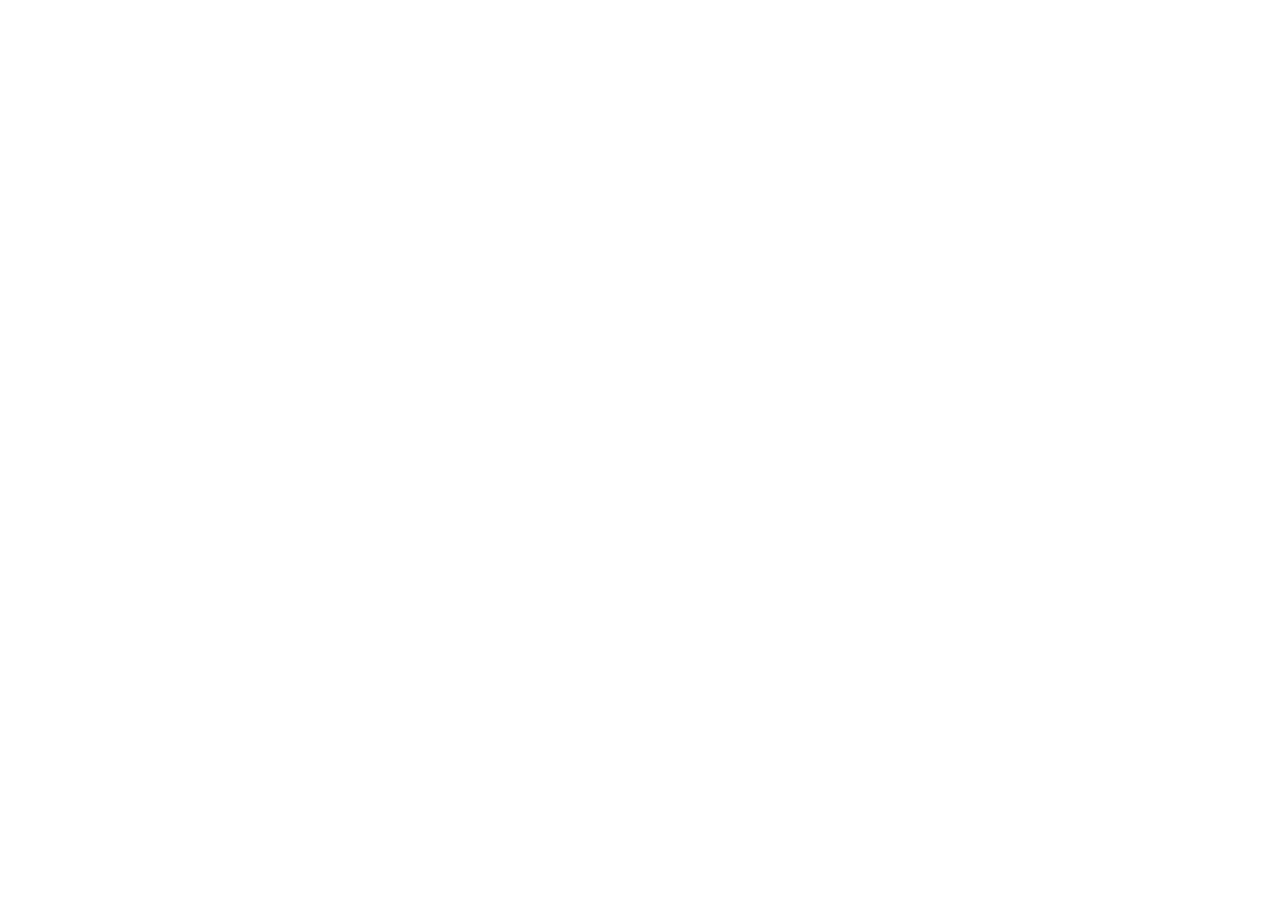
==== Index.html @ 92e1d5ec "Create Index.html" ====
<!DOCTYPE html>
<html lang="en">
<head>
  <meta charset="UTF-8" />
  <title>Traffic Signal React</title>

  <!-- React CDN -->
  <script src="https://unpkg.com/react@18/umd/react.development.js"></script>
  <script src="https://unpkg.com/react-dom@18/umd/react-dom.development.js"></script>

  <!-- Babel (to use JSX in browser) -->
  <script src="https://unpkg.com/@babel/standalone/babel.min.js"></script>
</head>

<body>

  <div id="root"></div>

  <script type="text/babel">

    const { useState, useEffect } = React;

    function App() {
      const [light, setLight] = useState("red");
      const [time, setTime] = useState(5);

      // traffic logic
      useEffect(() => {
        let timer;

        if (light === "red") {
          setTime(5);
          timer = setTimeout(() => setLight("green"), 5000);
        } else if (light === "green") {
          setTime(4);
          timer = setTimeout(() => setLight("yellow"), 4000);
        } else {
          setTime(2);
          timer = setTimeout(() => setLight("red"), 2000);
        }

        return () => clearTimeout(timer);
      }, [light]);

      // countdown
      useEffect(() => {
        if (time === 0) return;

        const interval = setInterval(() => {
          setTime((prev) => prev - 1);
        }, 1000);

        return () => clearInterval(interval);
      }, [time]);

      return (
        <div style={styles.app}>
          <h1>🚦 Traffic Signal</h1>

          <div style={styles.box}>
            <div style={{ ...styles.light, ...(light === "red" ? styles.red : {}) }}></div>
            <div style={{ ...styles.light, ...(light === "yellow" ? styles.yellow : {}) }}></div>
            <div style={{ ...styles.light, ...(light === "green" ? styles.green : {}) }}></div>
          </div>

          <h2>{light.toUpperCase()}</h2>
          <h3>Time Left: {time}s</h3>

          <div>
            <button onClick={() => setLight("red")}>Red</button>
            <button onClick={() => setLight("yellow")}>Yellow</button>
            <button onClick={() => setLight("green")}>Green</button>
          </div>
        </div>
      );
    }

    const styles = {
      app: {
        textAlign: "center",
        background: "#111",
        color: "white",
        height: "100vh",
        paddingTop: "50px"
      },
      box: {
        width: "120px",
        margin: "20px auto",
        background: "black",
        padding: "15px",
        borderRadius: "10px"
      },
      light: {
        width: "90px",
        height: "90px",
        margin: "15px auto",
        borderRadius: "50%",
        background: "grey"
      },
      red: {
        background: "red",
        boxShadow: "0 0 20px red"
      },
      yellow: {
        background: "yellow",
        boxShadow: "0 0 20px yellow"
      },
      green: {
        background: "green",
        boxShadow: "0 0 20px green"
      }
    };

    const root = ReactDOM.createRoot(document.getElementById("root"));
    root.render(<App />);

  </script>

</body>
</html>
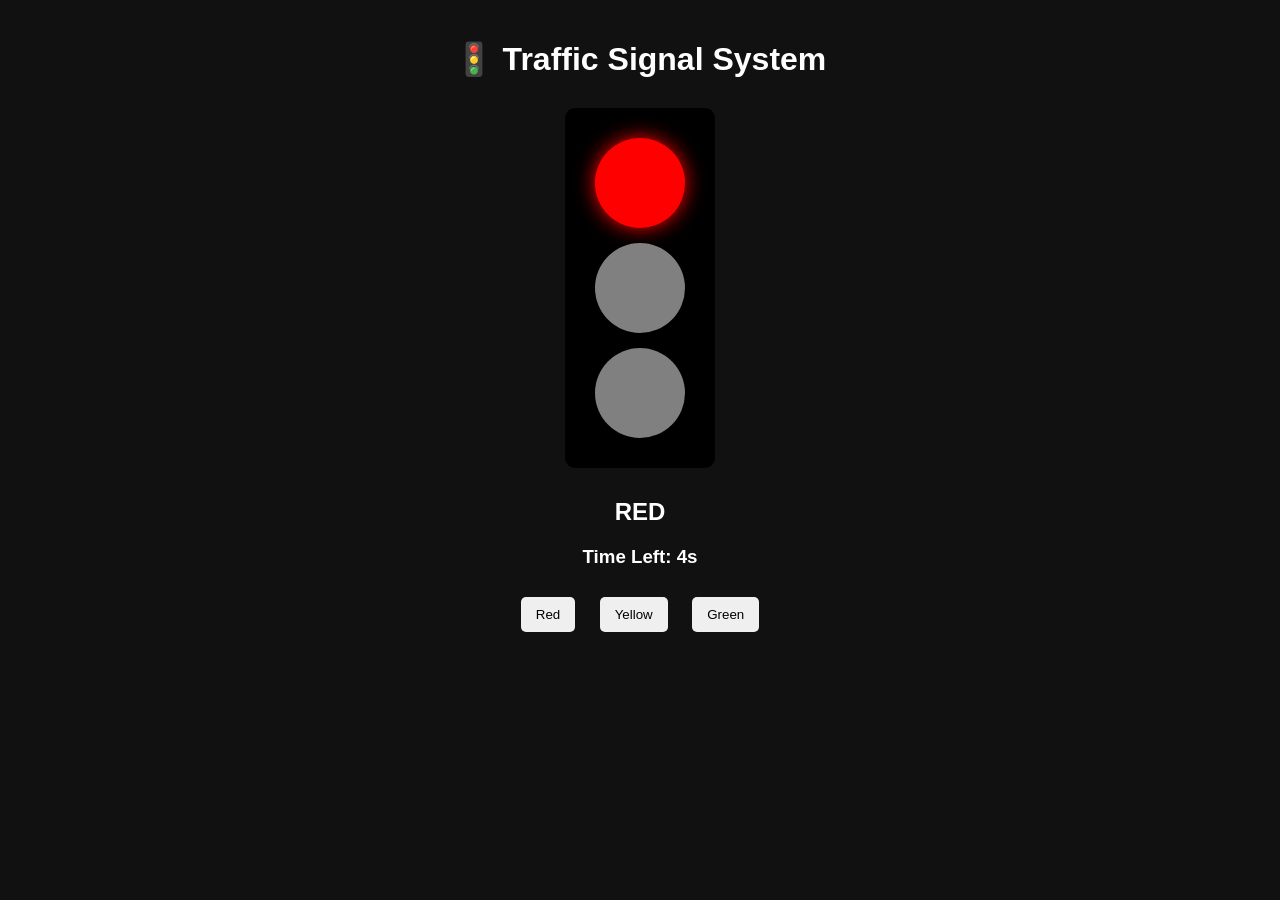
==== commit 5ba83c6e: "Update Index.html" ====
--- a/Index.html
+++ b/Index.html
@@ -1,119 +1,141 @@
 <!DOCTYPE html>
 <html lang="en">
 <head>
-  <meta charset="UTF-8" />
-  <title>Traffic Signal React</title>
+  <meta charset="UTF-8">
+  <title>Traffic Signal System</title>
 
-  <!-- React CDN -->
-  <script src="https://unpkg.com/react@18/umd/react.development.js"></script>
-  <script src="https://unpkg.com/react-dom@18/umd/react-dom.development.js"></script>
+  <style>
+    body {
+      margin: 0;
+      background: #111;
+      color: white;
+      text-align: center;
+      font-family: Arial;
+    }
 
-  <!-- Babel (to use JSX in browser) -->
-  <script src="https://unpkg.com/@babel/standalone/babel.min.js"></script>
+    h1 {
+      margin-top: 40px;
+    }
+
+    .box {
+      width: 120px;
+      margin: 30px auto;
+      background: black;
+      padding: 15px;
+      border-radius: 10px;
+    }
+
+    .light {
+      width: 90px;
+      height: 90px;
+      margin: 15px auto;
+      border-radius: 50%;
+      background: grey;
+      transition: 0.3s;
+    }
+
+    .red.on {
+      background: red;
+      box-shadow: 0 0 20px red;
+    }
+
+    .yellow.on {
+      background: yellow;
+      box-shadow: 0 0 20px yellow;
+    }
+
+    .green.on {
+      background: green;
+      box-shadow: 0 0 20px green;
+    }
+
+    .buttons button {
+      margin: 10px;
+      padding: 10px 15px;
+      border: none;
+      cursor: pointer;
+      border-radius: 5px;
+    }
+  </style>
 </head>
 
 <body>
 
-  <div id="root"></div>
+  <h1>🚦 Traffic Signal System</h1>
 
-  <script type="text/babel">
+  <div class="box">
+    <div id="red" class="light red"></div>
+    <div id="yellow" class="light yellow"></div>
+    <div id="green" class="light green"></div>
+  </div>
 
-    const { useState, useEffect } = React;
+  <h2 id="status">RED</h2>
+  <h3 id="timer">Time Left: 5s</h3>
 
-    function App() {
-      const [light, setLight] = useState("red");
-      const [time, setTime] = useState(5);
+  <div class="buttons">
+    <button onclick="setLight('red')">Red</button>
+    <button onclick="setLight('yellow')">Yellow</button>
+    <button onclick="setLight('green')">Green</button>
+  </div>
 
-      // traffic logic
-      useEffect(() => {
-        let timer;
+  <script>
+    let current = "red";
+    let time = 5;
+    let countdown;
 
-        if (light === "red") {
-          setTime(5);
-          timer = setTimeout(() => setLight("green"), 5000);
-        } else if (light === "green") {
-          setTime(4);
-          timer = setTimeout(() => setLight("yellow"), 4000);
-        } else {
-          setTime(2);
-          timer = setTimeout(() => setLight("red"), 2000);
-        }
+    function updateUI() {
+      document.getElementById("red").classList.remove("on");
+      document.getElementById("yellow").classList.remove("on");
+      document.getElementById("green").classList.remove("on");
 
-        return () => clearTimeout(timer);
-      }, [light]);
-
-      // countdown
-      useEffect(() => {
-        if (time === 0) return;
-
-        const interval = setInterval(() => {
-          setTime((prev) => prev - 1);
-        }, 1000);
-
-        return () => clearInterval(interval);
-      }, [time]);
-
-      return (
-        <div style={styles.app}>
-          <h1>🚦 Traffic Signal</h1>
-
-          <div style={styles.box}>
-            <div style={{ ...styles.light, ...(light === "red" ? styles.red : {}) }}></div>
-            <div style={{ ...styles.light, ...(light === "yellow" ? styles.yellow : {}) }}></div>
-            <div style={{ ...styles.light, ...(light === "green" ? styles.green : {}) }}></div>
-          </div>
-
-          <h2>{light.toUpperCase()}</h2>
-          <h3>Time Left: {time}s</h3>
-
-          <div>
-            <button onClick={() => setLight("red")}>Red</button>
-            <button onClick={() => setLight("yellow")}>Yellow</button>
-            <button onClick={() => setLight("green")}>Green</button>
-          </div>
-        </div>
-      );
+      document.getElementById(current).classList.add("on");
+      document.getElementById("status").innerText = current.toUpperCase();
+      document.getElementById("timer").innerText = "Time Left: " + time + "s";
     }
 
-    const styles = {
-      app: {
-        textAlign: "center",
-        background: "#111",
-        color: "white",
-        height: "100vh",
-        paddingTop: "50px"
-      },
-      box: {
-        width: "120px",
-        margin: "20px auto",
-        background: "black",
-        padding: "15px",
-        borderRadius: "10px"
-      },
-      light: {
-        width: "90px",
-        height: "90px",
-        margin: "15px auto",
-        borderRadius: "50%",
-        background: "grey"
-      },
-      red: {
-        background: "red",
-        boxShadow: "0 0 20px red"
-      },
-      yellow: {
-        background: "yellow",
-        boxShadow: "0 0 20px yellow"
-      },
-      green: {
-        background: "green",
-        boxShadow: "0 0 20px green"
+    function nextLight() {
+      if (current === "red") {
+        current = "green";
+        time = 4;
+      } else if (current === "green") {
+        current = "yellow";
+        time = 2;
+      } else {
+        current = "red";
+        time = 5;
       }
-    };
 
-    const root = ReactDOM.createRoot(document.getElementById("root"));
-    root.render(<App />);
+      startCycle();
+    }
 
+    function startCycle() {
+      clearInterval(countdown);
+
+      updateUI();
+
+      countdown = setInterval(() => {
+        time--;
+        updateUI();
+
+        if (time === 0) {
+          clearInterval(countdown);
+          nextLight();
+        }
+      }, 1000);
+    }
+
+    function setLight(color) {
+      current = color;
+
+      if (color === "red") time = 5;
+      else if (color === "green") time = 4;
+      else time = 2;
+
+      startCycle();
+    }
+
+    // start automatically
+    startCycle();
   </script>
 
 </body>
